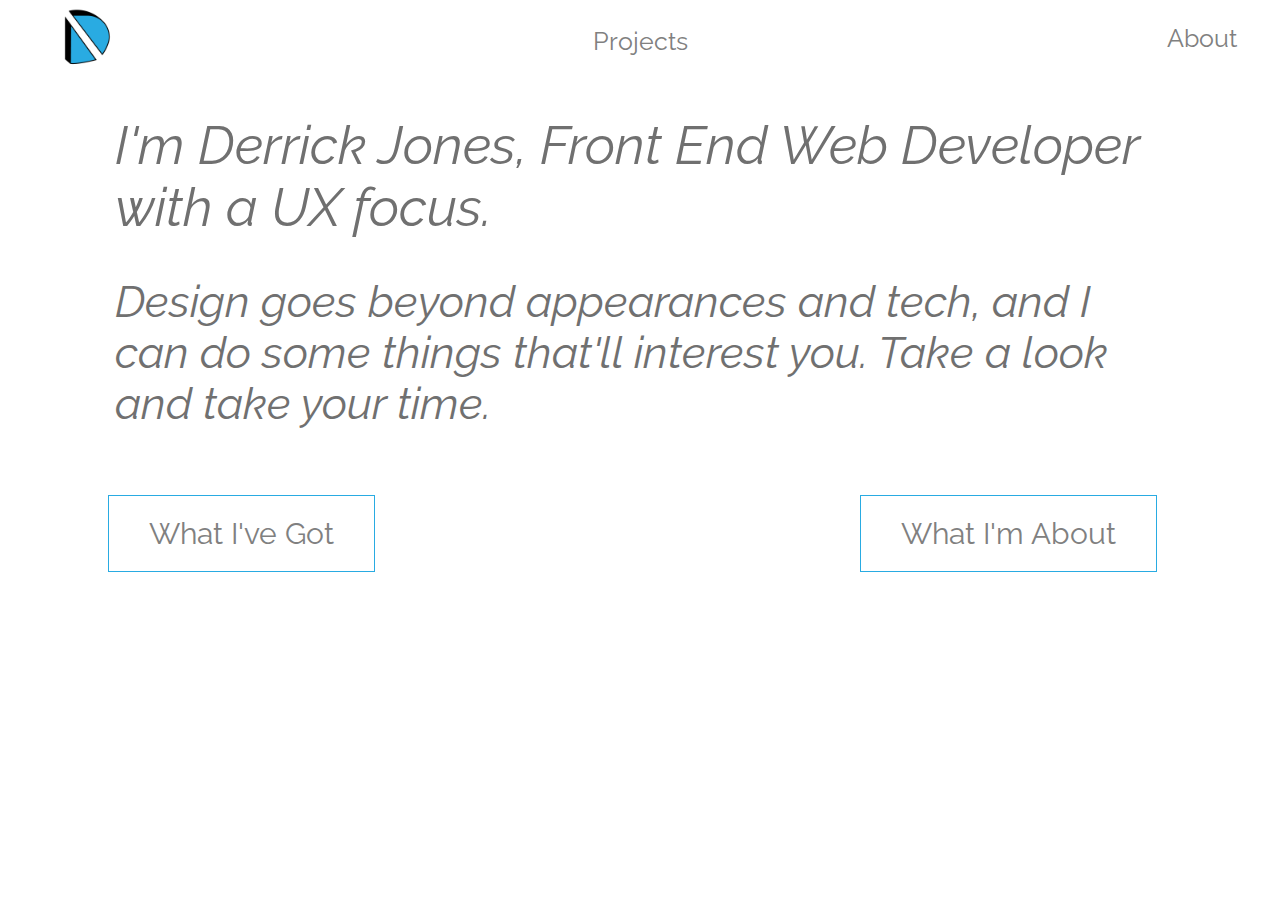
==== index.html @ 8b299093 "My Portflio since 2019" ====
<!DOCTYPE html>
<html lang = "en">
<head>
<title>Derrick Jones: UX & UI Designer</title>
<meta name="viewport" content="width=device-width, initial-scale=1">

<link rel="stylesheet" href="css/main.css" media="screen">

<style>
@import url('https://fonts.googleapis.com/css?family=Raleway');</style>
</style>

</head>
<div id="wrapper">
<body>


<nav id="navbar">
<div class="navbar-left">
  <a href="index.html"><img src="images/DJ-logo1-color.png" width="60px" height="60px"></a>
</div>
<div class="navbar-center">
  <a href="projects/projects.html">Projects</a>
</div>
<div class="navbar-right">
  <a href="about/about.html">About</a>
</div>

</nav>

<main>

<!--INTRODUCTORY BANNER-->
<div class="parallaxBanner"></div>

<section id="banner">
<div id="intro" >
<p>
  <span class="big">I'm Derrick Jones, Front End Web Developer with a UX focus.</span>
  <br>
  <br>
  <br>
  <span class="small">Design goes beyond appearances and tech, and I can do some things that'll interest you. Take a look and take your time.</span>

</p>

<div class="gridProjects">
<div class="questionLeft">
    <button><a href="projects/projects.html">What I've Got</a></button>
</div>

<div class="questionRight">

    <button><a href="about/about.html">What I'm About</a></button>
</div>
</div>
</div>

</section>
<!--END BANNER-->

</main>

</body>

</div>
</html>

<!--JSCRIPT-->
<script src="http://code.jquery.com/jquery-1.9.1.js"></script>
<script src='jquery.transit.js'></script>
<script>
$(document).ready(function(){

  });
});
</script>
<!--END JSCRIPT-->
---- css/main.css ----
<style>
@import url('https://fonts.googleapis.com/css?family=Raleway');
</style>

#wrapper{
  background-color:#f5f5f5;
}

body, button {
  font-family: 'Futura', 'Raleway', sans-serif;
  color: #707070;

}
main{
}
/*NAVIGATION*/

.clearfix::after {
    content: "";
    clear: both;
    display: table;
}
#navbar{
  position: relative;
  overflow: hidden;
  margin-bottom: 40px;
}

#navbar a {
  float: left;
  text-align: center;
  text-decoration: none;
  font-size: 25px;
  color:gray;
}


#navbar a:hover {
  text-decoration: underline;
  color:#29abe2;
}

.navbar-center a{
  float: none;
  position: absolute;
  top: 50%;
  left: 50%;
  transform: translate(-50%, -50%);
}

.navbar-left {
  float:left;
  transform: translate(80%, 0%);
}

.navbar-right {
  float:right;
  transform: translate(-50%, 50%);

}


/*END NAVIGATION*/



/*SPLASH PAGE*/
#intro{
  margin-top: 30px;
  font-style: italic;
}
#intro p{
  width:83%;
  text-align: left;
  display: block;
  margin-left: auto;
  margin-right: auto;

}

@media  (max-width:1000px){
  #intro p{
    font-size:30px;
    padding-top: 50px;
  }
}

@media  (max-width:800px){
  #intro p{
    font-size:25px;
  }
}

@media  (max-width:600px){
  #intro p{
    font-size:20px;
  }
}

@media  (max-width:400px){
  #intro p{
    font-size:18px;
  }
}


.big{
  font-size: 53px;
}

@media (max-width:700px){
  .big{
    font-size: 30px;
  }
}

@media (max-width:400px){
  .big{
    font-size: 20px;
  }
}

.small{
  font-size: 44px;
}

@media (max-width:700px){
  .small{
    font-size: 28px;
  }
}

@media (max-width:400px){
  .small{
    font-size: 20px;
  }
}

.gridProjects{
display: grid;
grid-template-columns: 1fr 1fr;
grid-row-gap: 4em;
}

.gridProjects p{
  font-style: italic;
  font-weight: lighter;
  font-size: 20px;
  width:90%;
  display: block;
  margin-left: auto;
  margin-right: auto;
}

@media (max-width:1000px){
  .gridProjects p{
  font-size: 16px;
  }
}


.gridProjects img{
  display: block;
  margin-left: auto;
  margin-right: auto;

}

.question button{
  font-size: 20px;
  padding:10px 55px 10px 55px;
  border: solid 1px #29abe2;
  background-color: white;
  display: block;
 margin-left: auto;
 margin-right: auto;
}

.question  a{
margin-left: auto;
margin-right: auto;
}


.push{
  margin-bottom: 26px;
}

.questionLeft button{
  font-size: 30px;
  padding:20px 40px 20px 40px;
  border: solid 1px #29abe2;
  background-color: white;
  margin-top: 50px;
  margin-left: 100px;
}

.questionLaunch button a{
  color:gray;
  text-decoration: none;
}
.questionLaunch button{
  font-size: 20px;
  padding:10px 80px 10px 80px;
  border: solid 1px #29abe2;
  background-color: white;
  display: block;
 margin-left: auto;
 margin-right: auto;
 margin-bottom: 40px;
}

@media (max-width:1000px){
  .questionLaunch button{
    padding:10px 73px 10px 73px;

  }
}




.questionLaunchProjects button a:hover{
color:#29abe2;
text-decoration: underline;
}

.questionLaunchProjects button a{
  color:gray;
  text-decoration: none;
}
.questionLaunchProjects button{
  font-size: 20px;
  padding:10px 80px 10px 80px;
  border: solid 1px #29abe2;
  background-color: white;
  display: block;
 margin-left: auto;
 margin-right: auto;
 margin-top: 100px;
}

.questionLaunch button a:hover{
color:#29abe2;
text-decoration: underline;
}

@media (max-width:1000px){
  .questionLaunchProjects button{

    margin-bottom: 70px;
  }
}


.questionLeft button a{
color:gray;
text-decoration: none;
}

@media (max-width:1000px){
  .questionLeft button {
    display: block;
margin-left: auto;
margin-right:auto;
}
}

.questionLeft button a:hover{
color:#29abe2;
text-decoration: underline;
}

.questionRight button{
  font-size: 30px;
  padding:20px 40px 20px 40px;
  border: solid 1px #29abe2;
  background-color: white;
  margin-top: 50px;
  margin-left: 220px;
}

@media (max-width:1000px){
  .questionRight button {
    display: block;
margin-left: auto;
margin-right:auto;

}
}

.questionRight button a{
color:gray;
text-decoration: none;
}

.questionRight button a:hover{
color:#29abe2;
text-decoration: underline;
}

@media (max-width:1000px){
  .question button{
  font-size: 23px;
  }
}

@media (max-width:800px){
  .question button{
  font-size: 18px;
  margin-left: auto;
  margin-right: auto;
  }
}


.question ul{
list-style-type: none;
}

.question li{
  margin-left: 110px;
  font-style: normal;
}

.question a{
  text-decoration: none;
  color: #707070;
}

.question a:hover{
  text-decoration: underline;
  color:#29abe2;
}

.grid{
  display: grid;
  grid-template-columns: 1fr 1fr 1fr;
  grid-gap: 9em;
  width:90%;
  margin-left: auto;
  margin-right: auto;
}

@media (max-width:700px){
  .grid{
    grid-template-columns:  1fr;
  }
}
.grid p{
  font-style: italic;
}
.gridProjects{
  display: grid;
  grid-template-columns: 1fr 1fr;
}


@media (max-width:1000px){
  .gridProjects{
    grid-template-columns:  1fr;
    display: block;
    margin-left: auto;
    margin-right: auto;
  }
}

.centerProject{
  text-align: center;
  font-size: 18px;
  font-style: italic;

}

@media (max-width:400px){
.centerIndex button a{
  display: block;
  margin-left: auto;
  margin-right: auto;
}
}
.center{
  text-align: center;
  font-size: 40px;
  font-style: italic;
  font-weight: 100;
  display: block;
  margin-left: auto;
  margin-right: auto;
}

@media (max-width:1000px){
  .center{
  font-size: 28px;
  margin-top: 80px;
  }
}


/*END*/
.container img , p{
  display: block;
 margin-left: auto;
 margin-right: auto;
}

.about{
  margin-left: 50px;
}

@media (max-width:700px){
  .about {
    margin-left: auto;
  }
}
.about p{
  width: 120%;
}

@media (max-width:700px){
  .about p{
    width:90%;
    display: block;
    margin-left: auto;
    margin-right: auto;
    font-size: 17px;
  }
}

.aboutPic{
  margin-top: 50px;
}

.aboutPic img{
  width: 330px;
}

@media (max-width:700px){
  .aboutPic img{
    display: block;
    margin-left: auto;
    margin-right: auto;
  }
}

footer{
  clear:both;
  text-align: left;
  border-top: 3px solid #29abe2;
  overflow: auto;
  background-color: white;
  margin-top: 50px;
}

footer a{
  text-decoration: none;
  color: #707070;
}

footer a:hover{
  text-decoration: underline;
  color:cyan;
}

footer li{
  list-style-type:none;
  font-size:20px;
  padding: 5px 0 5px 0;
}

footer strong{
  margin-left: 50px;
}
</style>
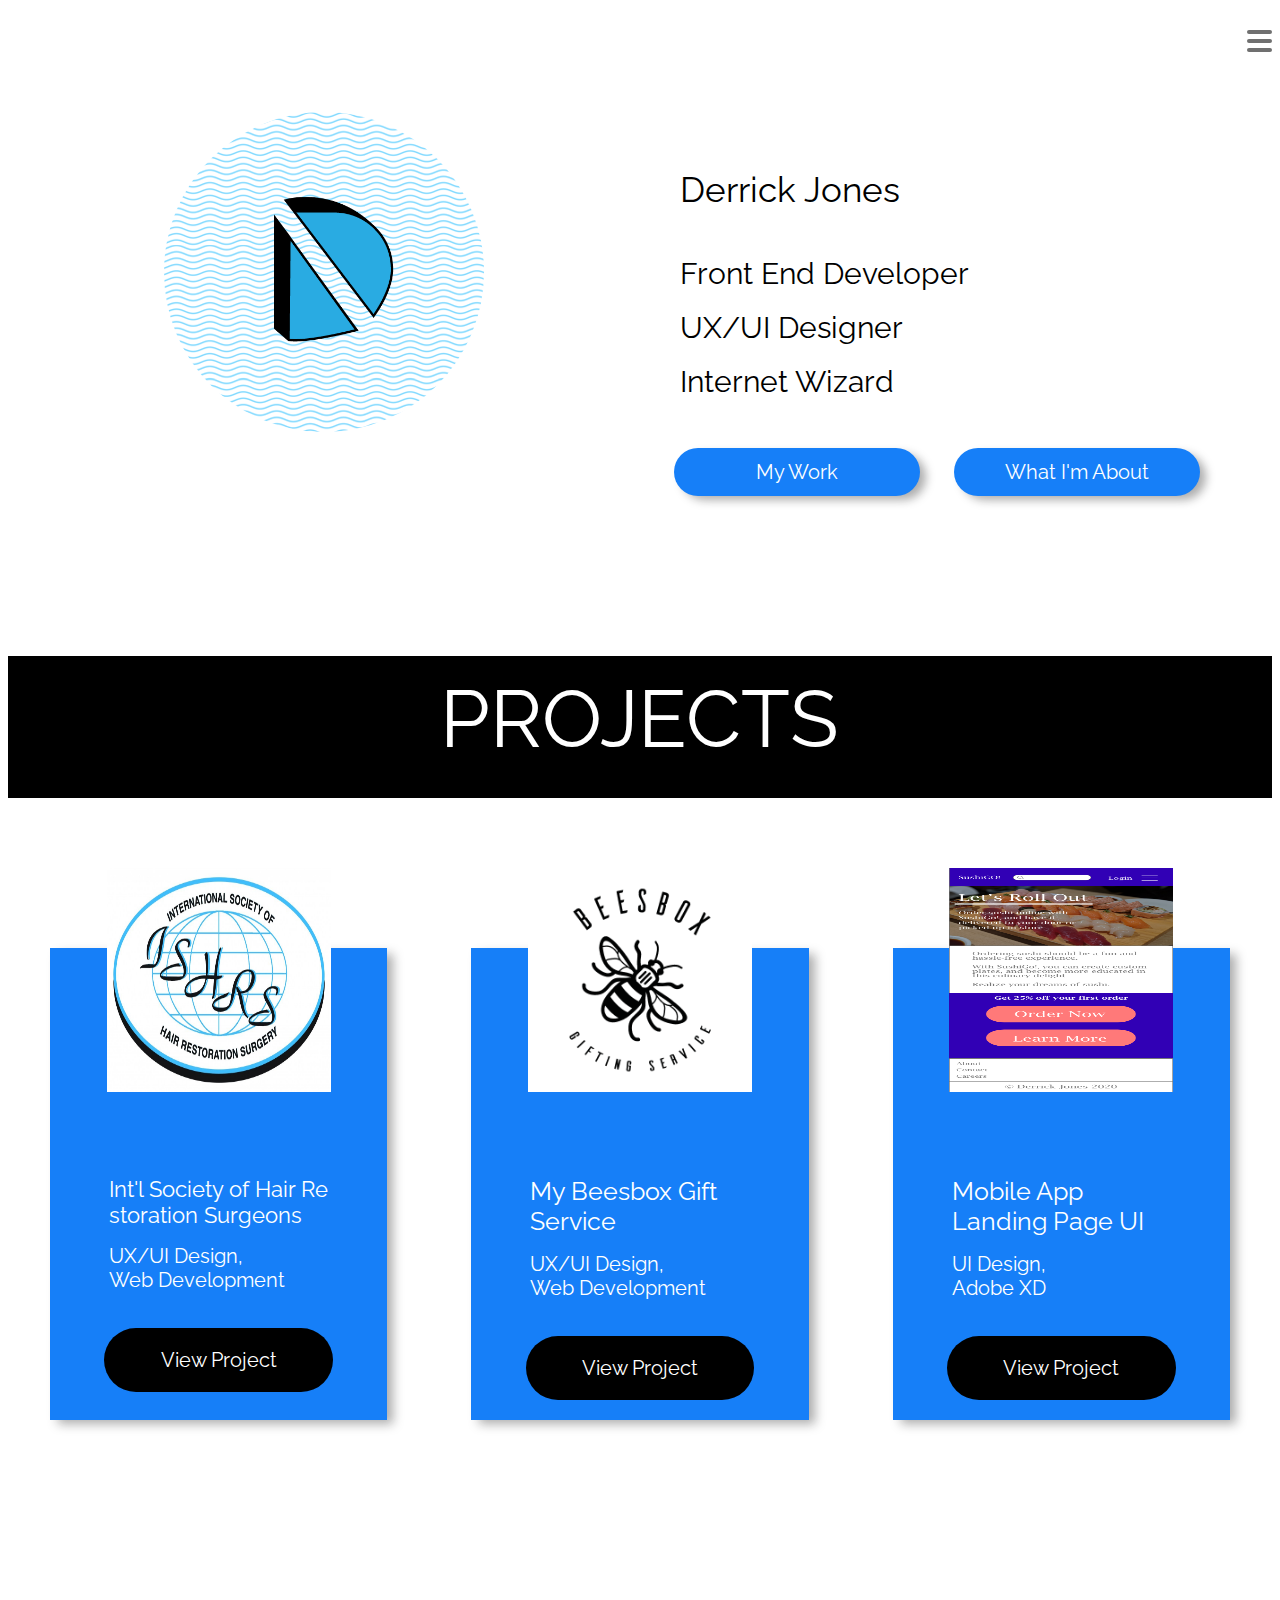
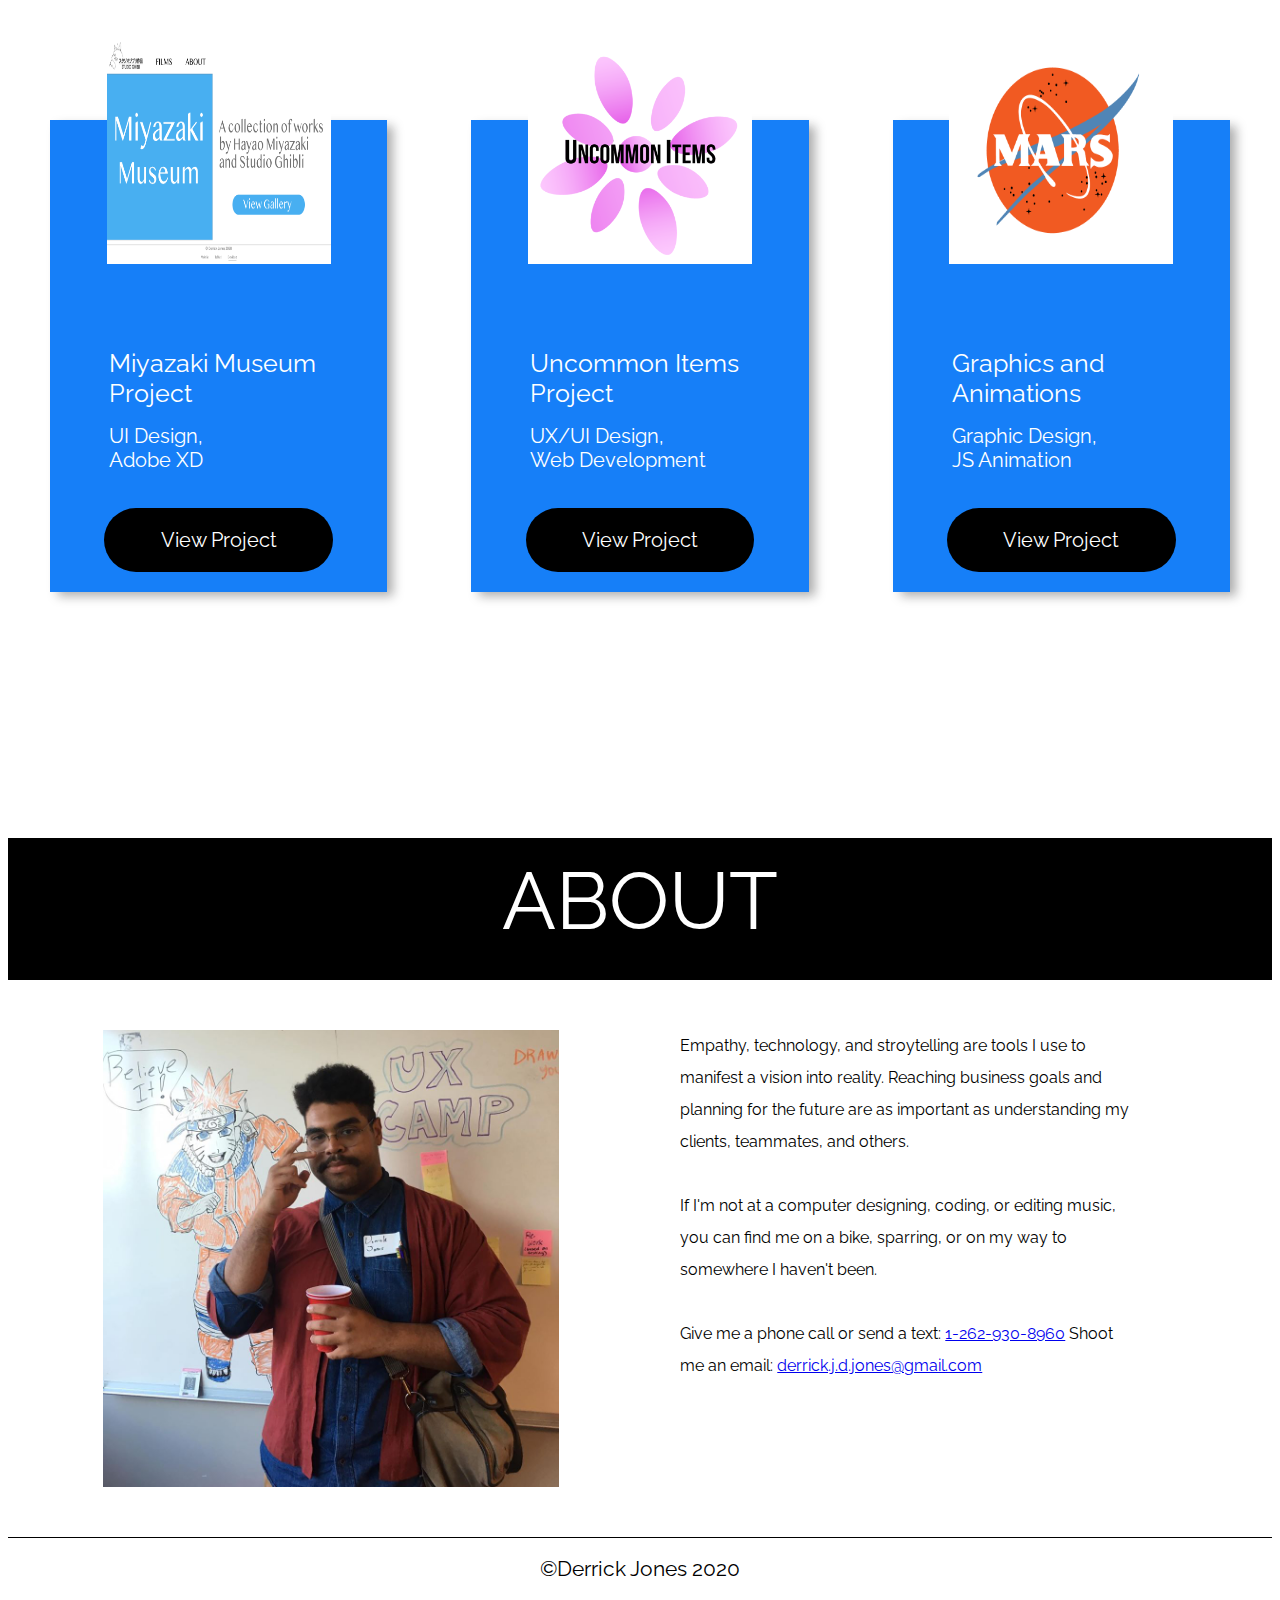
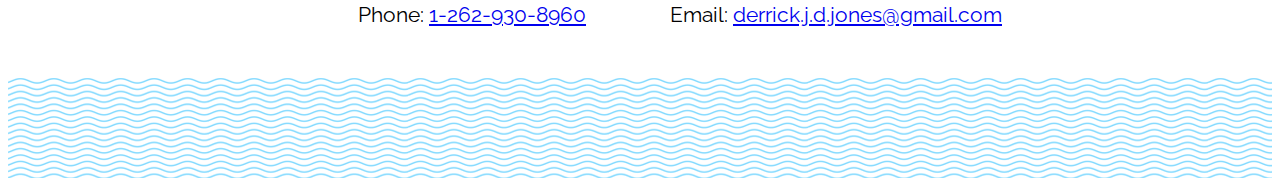
==== commit 28d3d145: "portfolio update v1.0" ====
--- a/index.html
+++ b/index.html
@@ -1,78 +1,138 @@
 <!DOCTYPE html>
-<html lang = "en">
+<html lang="en">
+
 <head>
-<title>Derrick Jones: UX & UI Designer</title>
-<meta name="viewport" content="width=device-width, initial-scale=1">
-
-<link rel="stylesheet" href="css/main.css" media="screen">
-
-<style>
-@import url('https://fonts.googleapis.com/css?family=Raleway');</style>
-</style>
+  <title>Derrick Jones: UX & UI Designer</title>
+  <meta name="viewport" content="width=device-width, initial-scale=1">
+  <link rel="stylesheet" href="css/main.css" media="screen">
+  <style>
+    @import url('https://fonts.googleapis.com/css?family=Raleway');
+  </style>
 
 </head>
-<div id="wrapper">
+
 <body>
 
+  <nav>
+    <div class="menu-toggle">
+      <input type="checkbox" />
+      <span></span>
+      <span></span>
+      <span></span>
+      <ul>
+        <a href="#">
+          <li>HOME</li>
+        </a>
+        <a href="#">
+          <li>PROJECTS
+            <!-- <ul>
+        <li></li>
+        <li></li>
+        <li></li>
+        <li></li>
+        <li></li>
+        <li></li> -->
+          </li>
+        </a>
+        <!-- </ul> -->
+        <a href="#">
+          <li>ABOUT</li>
+        </a>
+      </ul>
+    </div>
+  </nav>
+  <div class="container">
+    <main>
+      <section class="top">
+        <div class="banner">
+          <img src="images/DJ-logo1-color.png" alt="home-logo">
+        </div>
+        <div class="whom">
+          <ul>
+            <li>Derrick Jones</li>
+            <li>Front End Developer</li>
+            <li>UX/UI Designer</li>
+            <li>Internet Wizard</li>
+          </ul>
+        </div>
+        <span>
+          <a href="#">My Work</a>
+          <a href="#">What I'm About</a>
+        </span>
+      </section>
 
-<nav id="navbar">
-<div class="navbar-left">
-  <a href="index.html"><img src="images/DJ-logo1-color.png" width="60px" height="60px"></a>
-</div>
-<div class="navbar-center">
-  <a href="projects/projects.html">Projects</a>
-</div>
-<div class="navbar-right">
-  <a href="about/about.html">About</a>
-</div>
+      <div class="parallax">
+        <p class="projects-link">PROJECTS</p>
+      </div>
+      <section class="projects">
+        <div class="case-study" "projects-link">
+          <img src="images/ishrslogo2.jpg" alt="international-society-of-hair-restoration-surgeons-website">
+          <h2>Int'l Society of Hair Restoration Surgeons</h2>
+          <h3>UX/UI Design,<br>Web Development</h3>
+          <a href="../ishrs/ishrs.html">View Project</a>
+        </div>
 
-</nav>
+        <div class="case-study">
+          <img src="images/beesbox-logo-5.png" alt="mybeesbox-ecommerce-website">
+          <h2>My Beesbox Gift Service</h2>
+          <h3>UX/UI Design,<br>Web Development</h3>
+          <a href="../ishrs/ishrs.html">View Project</a>
+        </div>
 
-<main>
+        <div class="case-study">
+          <img src="images/sushi-mockup.png" alt="sushi-mockup-ui">
+          <h2>Mobile App Landing Page UI</h2>
+          <h3>UI Design,<br> Adobe XD</h3>
+          <a href="../ishrs/ishrs.html">View Project</a>
+        </div>
 
-<!--INTRODUCTORY BANNER-->
-<div class="parallaxBanner"></div>
+        <div class="case-study">
+          <img src="images/miyazaki-home.png" alt="hayao-miyazaki-museum">
+          <h2>Miyazaki Museum Project</h2>
+          <h3>UI Design, <br>Adobe XD</h3>
+          <a href="../ishrs/ishrs.html">View Project</a>
+        </div>
 
-<section id="banner">
-<div id="intro" >
-<p>
-  <span class="big">I'm Derrick Jones, Front End Web Developer with a UX focus.</span>
-  <br>
-  <br>
-  <br>
-  <span class="small">Design goes beyond appearances and tech, and I can do some things that'll interest you. Take a look and take your time.</span>
+        <div class="case-study">
+          <img src="images/uncommonitems-logo-alt.png" alt="uncommon-items-project">
+          <h2>Uncommon Items Project</h2>
+          <h3>UX/UI Design,<br>Web Development</h3>
+          <a href="../ishrs/ishrs.html">View Project</a>
+        </div>
 
-</p>
+        <div class="case-study">
+          <img src="images/mars-logo.png" alt="graphics-and-animations">
+          <h2>Graphics and Animations</h2>
+          <h3>Graphic Design,<br>JS Animation</h3>
+          <a href="../ishrs/ishrs.html">View Project</a>
+        </div>
+      </section>
 
-<div class="gridProjects">
-<div class="questionLeft">
-    <button><a href="projects/projects.html">What I've Got</a></button>
-</div>
+      <div class="parallax"><p>ABOUT</p></div>
+      <section class="about">
+        <img src="images/new-profile.jpg" alt="art4">
+        <p>Empathy, technology, and stroytelling are tools I use to manifest a vision into reality. Reaching
+           business goals and planning for the future are as important as understanding my clients, teammates, and others.
+          <br>
+          <br>
+           If I'm not at a computer designing, coding, or editing music, you can find me on a bike, sparring,
+           or on my way to somewhere I haven't been.
+          <br>
+          <br>
+          Give me a phone call or send a text: <a href="tel:1-262-930-8960">1-262-930-8960</a>
+          Shoot me an email: <a href="mailto:derrick.j.d.jones@gmail.com"> derrick.j.d.jones@gmail.com</a>
+        </p>
+      </section>
+    </main>
+  </div>
+  <footer>
+    <p>©Derrick Jones 2020</p>
+    <p>Phone: <a href="tel:1-262-930-8960">1-262-930-8960</a></p>
+    <p>Email: <a href="derrick.j.d.jones@gmail.com">derrick.j.d.jones@gmail.com</a></p>
 
-<div class="questionRight">
 
-    <button><a href="about/about.html">What I'm About</a></button>
-</div>
-</div>
-</div>
-
-</section>
-<!--END BANNER-->
-
-</main>
-
+    <div></div>
+  </footer>
 </body>
 
-</div>
 </html>
-
-<!--JSCRIPT-->
-<script src="http://code.jquery.com/jquery-1.9.1.js"></script>
-<script src='jquery.transit.js'></script>
-<script>
-$(document).ready(function(){
-
-  });
-});
-</script>
-<!--END JSCRIPT-->
--- a/css/main.css
+++ b/css/main.css
@@ -1,474 +1,418 @@
-<style>
-@import url('https://fonts.googleapis.com/css?family=Raleway');
-</style>
-
-#wrapper{
-  background-color:#f5f5f5;
-}
-
-body, button {
-  font-family: 'Futura', 'Raleway', sans-serif;
-  color: #707070;
-
-}
-main{
-}
-/*NAVIGATION*/
-
-.clearfix::after {
-    content: "";
-    clear: both;
-    display: table;
-}
-#navbar{
+/*
+Derrick Jones Portfolio, main.css v1.0
+
+Table of Contents
+--Body
+--Grid
+--Main Content
+--Navigation
+--Typefaces and Fonts
+--Images
+--Links
+--Footer
+--Breakpoints
+*/
+
+/*BODY*/ /*BODY*/ /*BODY*/ /*BODY*/
+
+body {
+  font-family: 'Century Gothic', 'Futura', 'Raleway', sans-serif;
+  color: black;
+  margin-top: 42px;
+}
+
+/*GRID*/ /*GRID*/ /*GRID*/ /*GRID*/
+.container {
+  position: relative;
+  width: 100%;
+  max-width: 2000px;
+  margin: 0 auto;
+  box-sizing: border-box;
+  text-align: center;
+  background-color: white;
+}
+
+.projects {
+  display: grid;
+  grid-template-columns: 1fr;
+}
+
+/*MAIN CONTENT*/ /*MAIN CONTENT*/ /*MAIN CONTENT*/ /*MAIN CONTENT*/
+@keyframes animatedBackground {
+  from {
+    background-position: 0 0;
+  }
+
+  to {
+    background-position: 100% 100%;
+  }
+}
+.top span {
+  display: grid;
+  grid-template-columns: 1fr;
+  grid-column-start: 2;
+  }
+
+.banner {
+  background-image: url("../images/just-waves.png");
+  background-repeat: repeat;
+  background-position: 0px 0px;
+  animation: animatedBackground 10s linear infinite;
+  margin: 0 auto;
+  width: 178px;
+  height: 178px;
+  border-radius: 100%;
   position: relative;
   overflow: hidden;
-  margin-bottom: 40px;
-}
-
-#navbar a {
-  float: left;
+}
+
+.whom {
+  display: grid;
+  grid-template-columns: 1fr;
+  margin-top: 35px;
+}
+
+.whom ul {
   text-align: center;
+  margin-bottom: 20px;
+  margin-right: 35px;
+}
+
+.whom li:first-child {
+  margin-bottom: 30px;
+}
+
+.whom li {
+  list-style-type: none;
+  font-size: 22px;
+  line-height: 26px;
+}
+
+.case-study {
+  background-color: #167FF8;
+  color: white;
+  width: 80%;
+  margin: 150px auto;
+  -webkit-box-shadow: 7px 5px 10px -1px rgba(171,171,171,0.98);
+  -moz-box-shadow: 7px 5px 10px -1px rgba(171,171,171,0.98);
+  box-shadow: 7px 5px 10px -1px rgba(171,171,171,0.98);
+
+}
+
+.parallax {
+  width: 100%;
+  background-color: black;
+  box-sizing: border-box;
+  height: -1rem;
+  padding: 3rem 1rem;
+  margin-top: 6rem;
+}
+
+.about {
+  margin: 50px auto;
+  width: 85%;
+}
+/*NAVIGATION*/ /*NAVIGATION*/ /*NAVIGATION*/ /*NAVIGATION*/
+nav {
+  background-color: white;
+  width: 100%;
+}
+
+nav li {
+  list-style-type: none;
+}
+
+nav li a {
+  background-color: white;
+  padding: 30px 50px;
+}
+
+nav ul {
+  z-index: 1;
+  position: absolute;
+  \  list-style-type: none;
+  -webkit-font-smoothing: antialiased;
+  /* to stop flickering of text in safari */
+  transform: none;
+  transition: transform 0.5s cubic-bezier(0.77, 0.2, 0.05, 1.0);
+}
+
+nav ul li {
+  padding: 20px;
+  font-size: 22px;
+  background-color: white;
+}
+
+.menu-toggle {
+  display: block;
+  position: fixed;
+  top: 30px;
+  right: 0px;
+  z-index: 2;
+  -webkit-user-select: none;
+  user-select: none;
+}
+
+.menu-toggle a {
   text-decoration: none;
+  color: #707070;
+  transition: color 0.3s ease;
+}
+
+.menu-toggle a:hover {
+  color: #167FF8;
+}
+
+.menu-toggle input {
+  display: block;
+  width: 40px;
+  height: 32px;
+  position: absolute;
+  top: -4px;
+  left: -20px;
+  cursor: pointer;
+  opacity: 0;
+  z-index: 2;
+  -webkit-touch-callout: none;
+}
+
+.menu-toggle span {
+  display: block;
+  width: 25px;
+  height: 4px;
+  margin-bottom: 5px;
+  border-radius: 30px;
+  position: relative;
+  background: #707070;
+  right: .5rem;
+  z-index: 2;
+  transform-origin: 4px 0px;
+  transition: transform 0.5s cubic-bezier(0.77, 0.2, 0.05, 1.0),
+    background 0.5s cubic-bezier(0.77, 0.2, 0.05, 1.0),
+    opacity 0.55s ease;
+}
+
+.menu-toggle span:first-child {
+  transform-origin: 0% 0%;
+}
+
+.menu-toggle span:nth-last-child(2) {
+  transform-origin: 0% 100%;
+}
+
+.menu-toggle input:checked~span {
+  opacity: 1;
+  transform: rotate(45deg) translate(2px, 3px);
+  background: #cdcdcd;
+}
+
+
+.menu-toggle input:checked~span:nth-last-child(3) {
+  opacity: 0;
+  transform: rotate(0deg) scale(0.2, 0.2);
+}
+
+.menu-toggle input:checked~span:nth-last-child(2) {
+  transform: rotate(-45deg) translate(0, -1px);
+}
+
+.menu-toggle input:checked~ul {
+  transform: translate(-100%, 0);
+}
+/*TYPEFACES AND FONTS*/ /*TYPEFACES AND FONTS*/ /*TYPEFACES AND FONTS*/ /*TYPEFACES AND FONTS*/
+h2, h3, p {
+  width: 65%;
+  margin: 0 auto;
+  margin-bottom: 16px;
+  font-weight: normal;
+}
+
+p {
+  line-height: 30px;
+}
+
+.projects .case-study:first-child h2 {
+  word-break: break-all;
+  font-size: 1.4rem;
+}
+.parallax p {
+  color: white;
+  font-size: 2rem;
+}
+.case-study h2 {
   font-size: 25px;
-  color:gray;
-}
-
-
-#navbar a:hover {
-  text-decoration: underline;
-  color:#29abe2;
-}
-
-.navbar-center a{
-  float: none;
-  position: absolute;
-  top: 50%;
-  left: 50%;
-  transform: translate(-50%, -50%);
-}
-
-.navbar-left {
-  float:left;
-  transform: translate(80%, 0%);
-}
-
-.navbar-right {
-  float:right;
-  transform: translate(-50%, 50%);
-
-}
-
-
-/*END NAVIGATION*/
-
-
-
-/*SPLASH PAGE*/
-#intro{
-  margin-top: 30px;
-  font-style: italic;
-}
-#intro p{
-  width:83%;
   text-align: left;
-  display: block;
-  margin-left: auto;
-  margin-right: auto;
-
-}
-
-@media  (max-width:1000px){
-  #intro p{
-    font-size:30px;
-    padding-top: 50px;
-  }
-}
-
-@media  (max-width:800px){
-  #intro p{
-    font-size:25px;
-  }
-}
-
-@media  (max-width:600px){
-  #intro p{
-    font-size:20px;
-  }
-}
-
-@media  (max-width:400px){
-  #intro p{
-    font-size:18px;
-  }
-}
-
-
-.big{
-  font-size: 53px;
-}
-
-@media (max-width:700px){
-  .big{
-    font-size: 30px;
-  }
-}
-
-@media (max-width:400px){
-  .big{
-    font-size: 20px;
-  }
-}
-
-.small{
-  font-size: 44px;
-}
-
-@media (max-width:700px){
-  .small{
-    font-size: 28px;
-  }
-}
-
-@media (max-width:400px){
-  .small{
-    font-size: 20px;
-  }
-}
-
-.gridProjects{
-display: grid;
-grid-template-columns: 1fr 1fr;
-grid-row-gap: 4em;
-}
-
-.gridProjects p{
-  font-style: italic;
-  font-weight: lighter;
+}
+
+.case-study h3 {
   font-size: 20px;
-  width:90%;
-  display: block;
-  margin-left: auto;
-  margin-right: auto;
-}
-
-@media (max-width:1000px){
-  .gridProjects p{
+  text-align: left;
+}
+
+.case-study p {
   font-size: 16px;
-  }
-}
-
-
-.gridProjects img{
-  display: block;
-  margin-left: auto;
-  margin-right: auto;
-
-}
-
-.question button{
+  text-align: left;
+  margin: 1rem auto;
+}
+
+.about p {
+  text-align: left;
+  width: 85%;
+  line-height: 2rem;
+
+}
+
+/*IMAGES*/ /*IMAGES*/ /*IMAGES*/ /*IMAGES*/
+img {
+  width: 85%;
+  background: white;
+}
+
+.banner img {
+  width: 75%;
+  height: 75%;
+  margin-top: 23px;
+  margin-left: 12px;
+  background: none;
+}
+
+.case-study img {
+  position: relative;
+  top: -80px;
+  width:14rem;
+  height:14rem;
+}
+
+/*LINKS*/ /*LINKS*/ /*LINKS*/ /*LINKS*/
+
+.top span a {
+  width: 200px;
+  padding: 12px 23px;
+  margin: 1rem auto;
+  background-color: #167FF8;
+  color: white;
+  text-decoration: none;
   font-size: 20px;
-  padding:10px 55px 10px 55px;
-  border: solid 1px #29abe2;
-  background-color: white;
-  display: block;
- margin-left: auto;
- margin-right: auto;
-}
-
-.question  a{
-margin-left: auto;
-margin-right: auto;
-}
-
-
-.push{
-  margin-bottom: 26px;
-}
-
-.questionLeft button{
-  font-size: 30px;
-  padding:20px 40px 20px 40px;
-  border: solid 1px #29abe2;
+  border-radius: 30px 30px;
+  max-width: 400px;
+  -webkit-box-shadow: 7px 5px 10px -1px rgba(171,171,171,0.98);
+-moz-box-shadow: 7px 5px 10px -1px rgba(171,171,171,0.98);
+box-shadow: 7px 5px 10px -1px rgba(171,171,171,0.98);
+}
+
+.case-study a {
+  background-color: black;
+  color: white;
+  text-decoration: none;
+  padding: 20px 30px;
+  border-radius: 50px;
+  display: inline-block;
+  margin: 20px;
+  width: 50%;
+  font-size: 20px;
+}
+
+/*FOOTER*/
+footer {
+  text-align: center;
+  border-top: 1px solid black;
   background-color: white;
   margin-top: 50px;
-  margin-left: 100px;
-}
-
-.questionLaunch button a{
-  color:gray;
-  text-decoration: none;
-}
-.questionLaunch button{
-  font-size: 20px;
-  padding:10px 80px 10px 80px;
-  border: solid 1px #29abe2;
-  background-color: white;
+}
+
+footer p{
   display: block;
- margin-left: auto;
- margin-right: auto;
- margin-bottom: 40px;
-}
-
-@media (max-width:1000px){
-  .questionLaunch button{
-    padding:10px 73px 10px 73px;
-
-  }
-}
-
-
-
-
-.questionLaunchProjects button a:hover{
-color:#29abe2;
-text-decoration: underline;
-}
-
-.questionLaunchProjects button a{
-  color:gray;
-  text-decoration: none;
-}
-.questionLaunchProjects button{
-  font-size: 20px;
-  padding:10px 80px 10px 80px;
-  border: solid 1px #29abe2;
-  background-color: white;
-  display: block;
- margin-left: auto;
- margin-right: auto;
- margin-top: 100px;
-}
-
-.questionLaunch button a:hover{
-color:#29abe2;
-text-decoration: underline;
-}
-
-@media (max-width:1000px){
-  .questionLaunchProjects button{
-
-    margin-bottom: 70px;
-  }
-}
-
-
-.questionLeft button a{
-color:gray;
-text-decoration: none;
-}
-
-@media (max-width:1000px){
-  .questionLeft button {
-    display: block;
-margin-left: auto;
-margin-right:auto;
-}
-}
-
-.questionLeft button a:hover{
-color:#29abe2;
-text-decoration: underline;
-}
-
-.questionRight button{
-  font-size: 30px;
-  padding:20px 40px 20px 40px;
-  border: solid 1px #29abe2;
-  background-color: white;
-  margin-top: 50px;
-  margin-left: 220px;
-}
-
-@media (max-width:1000px){
-  .questionRight button {
-    display: block;
-margin-left: auto;
-margin-right:auto;
-
-}
-}
-
-.questionRight button a{
-color:gray;
-text-decoration: none;
-}
-
-.questionRight button a:hover{
-color:#29abe2;
-text-decoration: underline;
-}
-
-@media (max-width:1000px){
-  .question button{
-  font-size: 23px;
-  }
-}
-
-@media (max-width:800px){
-  .question button{
-  font-size: 18px;
-  margin-left: auto;
-  margin-right: auto;
-  }
-}
-
-
-.question ul{
-list-style-type: none;
-}
-
-.question li{
-  margin-left: 110px;
-  font-style: normal;
-}
-
-.question a{
-  text-decoration: none;
-  color: #707070;
-}
-
-.question a:hover{
-  text-decoration: underline;
-  color:#29abe2;
-}
-
-.grid{
-  display: grid;
-  grid-template-columns: 1fr 1fr 1fr;
-  grid-gap: 9em;
-  width:90%;
-  margin-left: auto;
-  margin-right: auto;
-}
-
-@media (max-width:700px){
-  .grid{
-    grid-template-columns:  1fr;
-  }
-}
-.grid p{
-  font-style: italic;
-}
-.gridProjects{
+  font-size:1.3rem;
+  word-break: break-all;
+  margin-top:1rem;
+}
+
+
+footer div {
+  background-image: url("../images/just-waves.png");
+  background-repeat: repeat;
+  background-position: 0px 0px;
+  height: 100px;
+  margin-top:3rem;
+
+
+}
+
+/*BREAKPOINTS*/ /*BREAKPOINTS*/ /*BREAKPOINTS*/ /*BREAKPOINTS*/
+
+/*Tablet View*/
+@media (min-width:650px) {
+.projects {
+  grid-template-columns: 1fr 1fr;
+}
+.about {
   display: grid;
   grid-template-columns: 1fr 1fr;
 }
 
-
-@media (max-width:1000px){
-  .gridProjects{
-    grid-template-columns:  1fr;
-    display: block;
-    margin-left: auto;
-    margin-right: auto;
+.parallax p{
+  font-size: 3.5rem;
+}
+footer p:nth-child(n+2){
+  display: inline;
+  margin-left: 5rem;
+  text-align: center;
+}
+}
+
+/*Desktop View*/
+@media (min-width:1000px) {
+.banner {
+  width: 20rem;
+  height: 20rem;
+  animation: animatedBackground 3s linear infinite;
+}
+
+.banner img {
+  width: 10rem;
+  height: 10rem;
+  margin-top: 5rem;
+}
+
+.top span a {
+  width: 200px;
+  margin: 1rem auto;
+  max-width: 20rem;
+}
+
+.top span {
+  max-width: 35rem;
+}
+
+.projects {
+  grid-template-columns: 1fr 1fr 1fr;
+}
+
+.whom li:first-child {
+  margin-bottom: 30px;
+  font-size: 35px;
+}
+
+.whom li {
+  list-style-type: none;
+  font-size: 30px;
+  text-align: left;
+  line-height: 54px;
+}
+
+.top {
+  display: grid;
+  grid-template-columns: 1fr 1fr;
+  grid-row: 1 /2;
+  margin-bottom: 9rem;
+  margin-top: 7rem;
+}
+
+.top span a {
+  grid-row: 1 /2;
   }
-}
-
-.centerProject{
-  text-align: center;
-  font-size: 18px;
-  font-style: italic;
-
-}
-
-@media (max-width:400px){
-.centerIndex button a{
-  display: block;
-  margin-left: auto;
-  margin-right: auto;
-}
-}
-.center{
-  text-align: center;
-  font-size: 40px;
-  font-style: italic;
-  font-weight: 100;
-  display: block;
-  margin-left: auto;
-  margin-right: auto;
-}
-
-@media (max-width:1000px){
-  .center{
-  font-size: 28px;
-  margin-top: 80px;
+
+.parallax p{
+  font-size: 5rem;
   }
 }
-
-
-/*END*/
-.container img , p{
-  display: block;
- margin-left: auto;
- margin-right: auto;
-}
-
-.about{
-  margin-left: 50px;
-}
-
-@media (max-width:700px){
-  .about {
-    margin-left: auto;
-  }
-}
-.about p{
-  width: 120%;
-}
-
-@media (max-width:700px){
-  .about p{
-    width:90%;
-    display: block;
-    margin-left: auto;
-    margin-right: auto;
-    font-size: 17px;
-  }
-}
-
-.aboutPic{
-  margin-top: 50px;
-}
-
-.aboutPic img{
-  width: 330px;
-}
-
-@media (max-width:700px){
-  .aboutPic img{
-    display: block;
-    margin-left: auto;
-    margin-right: auto;
-  }
-}
-
-footer{
-  clear:both;
-  text-align: left;
-  border-top: 3px solid #29abe2;
-  overflow: auto;
-  background-color: white;
-  margin-top: 50px;
-}
-
-footer a{
-  text-decoration: none;
-  color: #707070;
-}
-
-footer a:hover{
-  text-decoration: underline;
-  color:cyan;
-}
-
-footer li{
-  list-style-type:none;
-  font-size:20px;
-  padding: 5px 0 5px 0;
-}
-
-footer strong{
-  margin-left: 50px;
-}
-</style>
